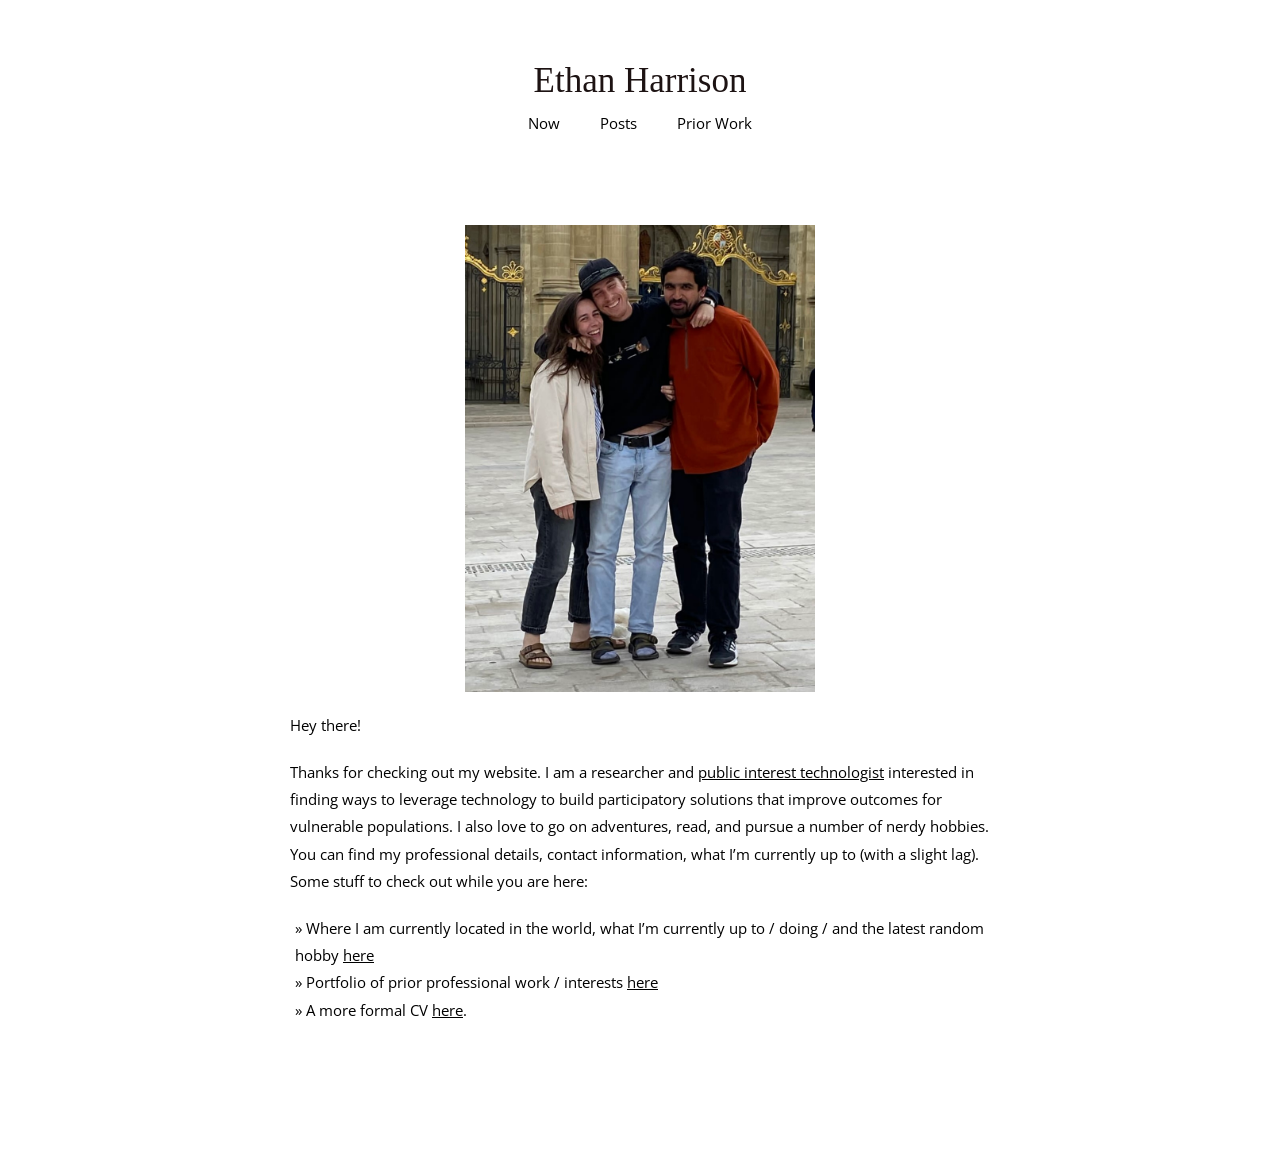
==== docs/index.html @ 20c3bcd4 "removed relative url" ====
<!DOCTYPE html>
<html lang="en">
  <head>
    <link rel="stylesheet" href="ethan-harris0n.github.io/css/style.css">
    <meta charset="utf-8">
    <meta name="HandheldFriendly" content="True">
    <meta name="MobileOptimized" content="320">
    <meta name="viewport" content="width=device-width, initial-scale=1.0">
    <meta name="referrer" content="no-referrer">
    <meta name="description" content="">

    
      <link href="https://fonts.googleapis.com/css?family=Open+Sans:400|Old+Standard+TT:400&display=swap" rel="stylesheet" media="print" type="text/css" onload="this.media='all'">
    

    <title>
      
      
          
      
    </title>
    <link rel="canonical" href="ethan-harris0n.github.io/">

    <style>
  * {
    border:0;
    font:inherit;
    font-size:100%;
    vertical-align:baseline;
    margin:0;
    padding:0;
    color: black;
    text-decoration-skip: ink;
  }

  body {
    font-family:'Open Sans', 'Myriad Pro', Myriad, sans-serif;
    font-size:17px;
    line-height:160%;
    color:#1d1313;
    max-width:700px;
    margin:auto;
  }

  p {
    margin: 20px 0;
  }

  a img {
    border:none;
  }

  img {
    margin: 10px auto 10px auto;
    max-width: 100%;
    display: block;
  }

  .left-justify { float: left; }
  .right-justify { float:right; }

  pre, code {
    font: 12px Consolas, "Liberation Mono", Menlo, Courier, monospace;
    background-color: #f7f7f7;
  }

  code {
    font-size: 12px;
    padding: 4px;
  }

  pre {
    margin-top: 0;
    margin-bottom: 16px;
    word-wrap: normal;
    padding: 16px;
    overflow: auto;
    font-size: 85%;
    line-height: 1.45;
  }

  pre>code {
    padding: 0;
    margin: 0;
    font-size: 100%;
    word-break: normal;
    white-space: pre;
    background: transparent;
    border: 0;
  }

  pre code {
    display: inline;
    padding: 0;
    margin: 0;
    overflow: visible;
    line-height: inherit;
    word-wrap: normal;
    background-color: transparent;
    border: 0;
  }

  pre code::before,
  pre code::after {
    content: normal;
  }

  em,q,em,dfn {
    font-style:italic;
  }

  .sans,html .gist .gist-file .gist-meta {
    font-family:"Open Sans","Myriad Pro",Myriad,sans-serif;
  }

  .mono,pre,code,tt,p code,li code {
    font-family:Menlo,Monaco,"Andale Mono","lucida console","Courier New",monospace;
  }

  .heading,.serif,h1,h2,h3 {
    font-family:"Old Standard TT",serif;
  }

  strong {
    font-weight:600;
  }

  q:before {
    content:"\201C";
  }

  q:after {
    content:"\201D";
  }

  del,s {
    text-decoration:line-through;
  }

  blockquote {
    font-family:"Old Standard TT",serif;
    text-align:center;
    padding:50px;
  }

  blockquote p {
    display:inline-block;
    font-style:italic;
  }

  blockquote:before,blockquote:after {
    font-family:"Old Standard TT",serif;
    content:'\201C';
    font-size:35px;
    color:#403c3b;
  }

  blockquote:after {
    content:'\201D';
  }

  hr {
    width:40%;
    height: 1px;
    background:#403c3b;
    margin: 25px auto;
  }

  h1 {
    font-size:35px;
  }

  h2 {
    font-size:28px;
  }

  h3 {
    font-size:22px;
    margin-top:18px;
  }

  h1 a,h2 a,h3 a {
    text-decoration:none;
  }

  h1,h2 {
    margin-top:28px;
  }

  #sub-header, .date {
    color:#403c3b;
    font-size:13px;
  }

  #sub-header {
    margin: 0 4px;
  }

  #nav h1 a {
    font-size:35px;
    color:#1d1313;
    line-height:120%;
  }

  .posts_listing a,#nav a {
    text-decoration: none;
  }

  li {
    margin-left: 20px;
  }

  ul li {
    margin-left: 5px;
  }

  ul li {
    list-style-type: none;
  }
  ul li:before {
    content:"\00BB \0020";
  }

  #nav ul li:before, .posts_listing li:before {
    content:'';
    margin-right:0;
  }

  #content {
    text-align:left;
    width:100%;
    font-size:15px;
    padding:60px 0 80px;
  }

  #content h1,#content h2 {
    margin-bottom:5px;
  }

  #content h2 {
    font-size:25px;
  }

  #content .entry-content {
    margin-top:15px;
  }

  #content .date {
    margin-left:3px;
  }

  #content h1 {
    font-size:30px;
  }

  .highlight {
    margin: 10px 0;
  }

  .posts_listing {
    margin:0 0 50px;
  }

  .posts_listing li {
    margin:0 0 25px 15px;
  }

  .posts_listing li a:hover,#nav a:hover {
    text-decoration: underline;
  }

  #nav {
    text-align:center;
    position:static;
    margin-top:60px;
  }

  #nav ul {
    display: table;
    margin: 8px auto 0 auto;
  }

  #nav li {
    list-style-type:none;
    display:table-cell;
    font-size:15px;
    padding: 0 20px;
  }

  #links {
    display: flex;
    justify-content: space-between;
    margin: 50px 0 0 0;
  }

  #links :nth-child(1) {
    margin-right:0.5em;;
  }

  #links :nth-child(2) {
    margin-left:0.5em;;
  }

  #not-found {
    text-align: center;
  }

  #not-found a {
    font-family:"Old Standard TT",serif;
    font-size: 200px;
    text-decoration: none;
    display: inline-block;
    padding-top: 225px;
  }

  @media (max-width: 750px) {
    body {
      padding-left:20px;
      padding-right:20px;
    }

    #nav h1 a {
      font-size:28px;
    }

    #nav li {
      font-size:13px;
      padding: 0 15px;
    }

    #content {
      margin-top:0;
      padding-top:50px;
      font-size:14px;
    }

    #content h1 {
      font-size:25px;
    }

    #content h2 {
      font-size:22px;
    }

    .posts_listing li div {
      font-size:12px;
    }
  }

  @media (max-width: 400px) {
    body {
      padding-left:20px;
      padding-right:20px;
    }

    #nav h1 a {
      font-size:22px;
    }

    #nav li {
      font-size:12px;
      padding: 0 10px;
    }

    #content {
      margin-top:0;
      padding-top:20px;
      font-size:12px;
    }

    #content h1 {
      font-size:20px;
    }

    #content h2 {
      font-size:18px;
    }

    .posts_listing li div{
      font-size:12px;
    }
  }

  @media (prefers-color-scheme: dark) {
    *, #nav h1 a {
      color: #FDFDFD;
    }

    body {
      background: #121212;
    }

    pre, code {
      background-color: #262626;
    }

    #sub-header, .date {
      color: #BABABA;
    }

    hr {
      background: #EBEBEB;
    }
  }
</style>


    </head>

  <body>
    <section id=nav>
      <h1><a class="h-card" href="ethan-harris0n.github.io/">Ethan Harrison</a></h1>
      <ul>
        
          <li><a href="ethan-harris0n.github.io/now/now">Now</a></li>
        
          <li><a href="ethan-harris0n.github.io/posts/">Posts</a></li>
        
          <li><a href="ethan-harris0n.github.io/profoutput/outputs">Prior Work</a></li>
        
      </ul>
    </section>

    

<section id=content>
  <h1>  </h1>

  

  <div class="entry-content">
    <figure><img src="images/prof.jpg"
    alt="My Photo" width="350px">
</figure>

<p>Hey there!</p>
<p>Thanks for checking out my website. I am a researcher and <a href="https://public-interest-tech.com/">public interest technologist</a> interested in finding ways to leverage technology to build participatory solutions that improve outcomes for vulnerable populations. I also love to go on adventures, read, and pursue a number of nerdy hobbies. You can find my professional details, contact information, what I&rsquo;m currently up to (with a slight lag). Some stuff to check out while you are here:</p>
<ul>
<li>Where I am currently located in the world, what I&rsquo;m currently up to / doing / and the latest random hobby <a href="ethan-harris0n.github.io/now/now/">here</a></li>
<li>Portfolio of prior professional work / interests <a href="ethan-harris0n.github.io/profoutput/outputs/">here</a></li>
<li>A more formal CV <a href="https://www.dropbox.com/scl/fi/sp50qo2moyfsdn4t63ibf/CV_MIT_Recent.pdf?rlkey=4riqm06pphmp3b3miys3s2wqh&amp;dl=0">here</a>.</li>
</ul>

  </div>

  <div id=links>
    
    
  </div>
</section>
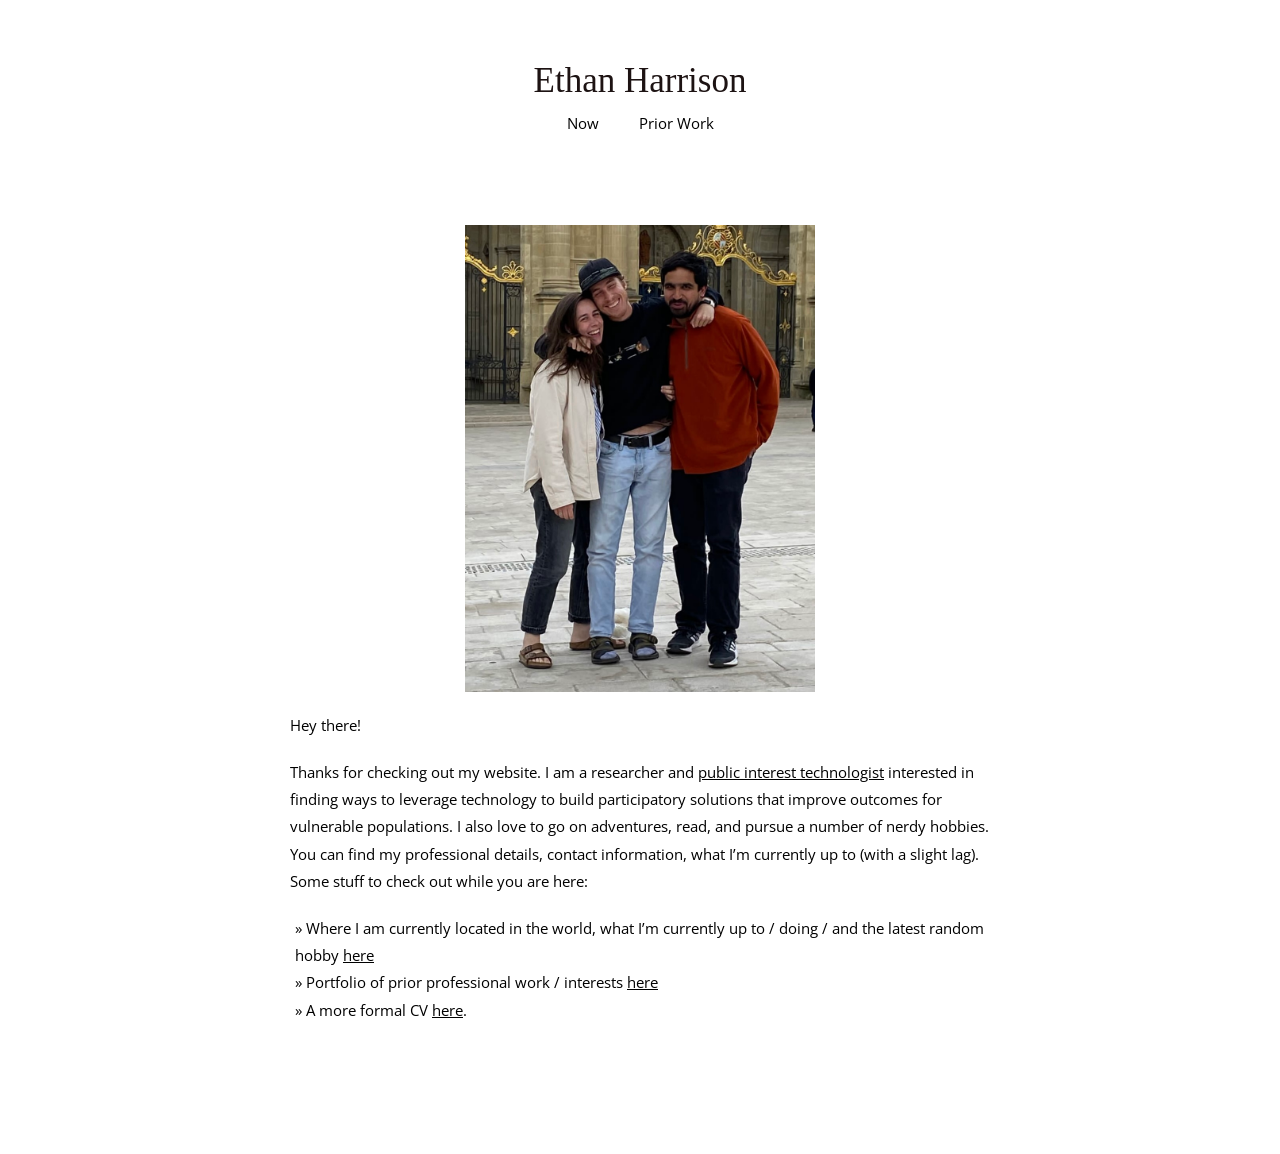
==== commit 979e573f: "removed posts folder to solve 404 issue for now" ====
--- a/docs/index.html
+++ b/docs/index.html
@@ -414,8 +414,6 @@
         
           <li><a href="ethan-harris0n.github.io/now/now">Now</a></li>
         
-          <li><a href="ethan-harris0n.github.io/posts/">Posts</a></li>
-        
           <li><a href="ethan-harris0n.github.io/profoutput/outputs">Prior Work</a></li>
         
       </ul>
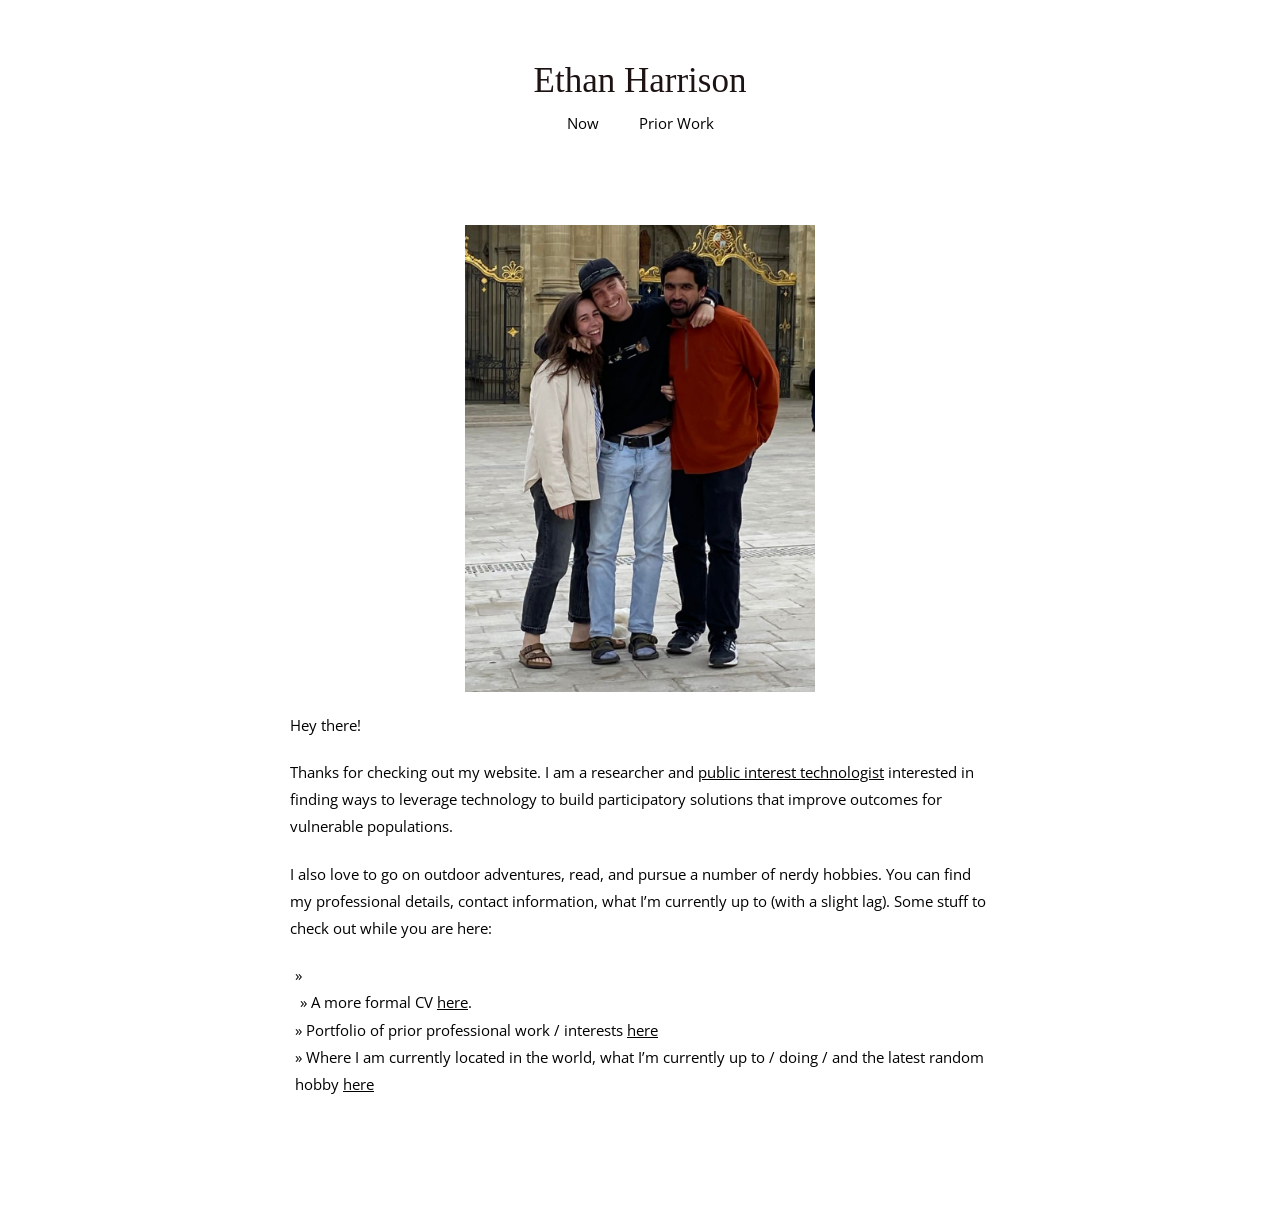
==== commit e731ca14: "Update target folder" ====
--- a/docs/index.html
+++ b/docs/index.html
@@ -1,7 +1,7 @@
 <!DOCTYPE html>
 <html lang="en">
-  <head>
-    <link rel="stylesheet" href="ethan-harris0n.github.io/css/style.css">
+  <head><script src="/livereload.js?mindelay=10&amp;v=2&amp;port=1313&amp;path=livereload" data-no-instant defer></script>
+    <link rel="stylesheet" href="http://localhost:1313/css/style.css">
     <meta charset="utf-8">
     <meta name="HandheldFriendly" content="True">
     <meta name="MobileOptimized" content="320">
@@ -19,7 +19,7 @@
           
       
     </title>
-    <link rel="canonical" href="ethan-harris0n.github.io/">
+    <link rel="canonical" href="http://localhost:1313/">
 
     <style>
   * {
@@ -409,12 +409,12 @@
 
   <body>
     <section id=nav>
-      <h1><a class="h-card" href="ethan-harris0n.github.io/">Ethan Harrison</a></h1>
+      <h1><a class="h-card" href="http://localhost:1313/">Ethan Harrison</a></h1>
       <ul>
         
-          <li><a href="ethan-harris0n.github.io/now/now">Now</a></li>
+          <li><a href="http://localhost:1313/now/now/">Now</a></li>
         
-          <li><a href="ethan-harris0n.github.io/profoutput/outputs">Prior Work</a></li>
+          <li><a href="http://localhost:1313/profoutput/outputs/">Prior Work</a></li>
         
       </ul>
     </section>
@@ -432,11 +432,16 @@
 </figure>
 
 <p>Hey there!</p>
-<p>Thanks for checking out my website. I am a researcher and <a href="https://public-interest-tech.com/">public interest technologist</a> interested in finding ways to leverage technology to build participatory solutions that improve outcomes for vulnerable populations. I also love to go on adventures, read, and pursue a number of nerdy hobbies. You can find my professional details, contact information, what I&rsquo;m currently up to (with a slight lag). Some stuff to check out while you are here:</p>
+<p>Thanks for checking out my website. I am a researcher and <a href="https://public-interest-tech.com/">public interest technologist</a> interested in finding ways to leverage technology to build participatory solutions that improve outcomes for vulnerable populations.</p>
+<p>I also love to go on outdoor adventures, read, and pursue a number of nerdy hobbies. You can find my professional details, contact information, what I&rsquo;m currently up to (with a slight lag). Some stuff to check out while you are here:</p>
 <ul>
-<li>Where I am currently located in the world, what I&rsquo;m currently up to / doing / and the latest random hobby <a href="ethan-harris0n.github.io/now/now/">here</a></li>
-<li>Portfolio of prior professional work / interests <a href="ethan-harris0n.github.io/profoutput/outputs/">here</a></li>
+<li>
+<ul>
 <li>A more formal CV <a href="https://www.dropbox.com/scl/fi/sp50qo2moyfsdn4t63ibf/CV_MIT_Recent.pdf?rlkey=4riqm06pphmp3b3miys3s2wqh&amp;dl=0">here</a>.</li>
+</ul>
+</li>
+<li>Portfolio of prior professional work / interests <a href="http://localhost:1313/profoutput/outputs/">here</a></li>
+<li>Where I am currently located in the world, what I&rsquo;m currently up to / doing / and the latest random hobby <a href="http://localhost:1313/now/now/">here</a></li>
 </ul>
 
   </div>
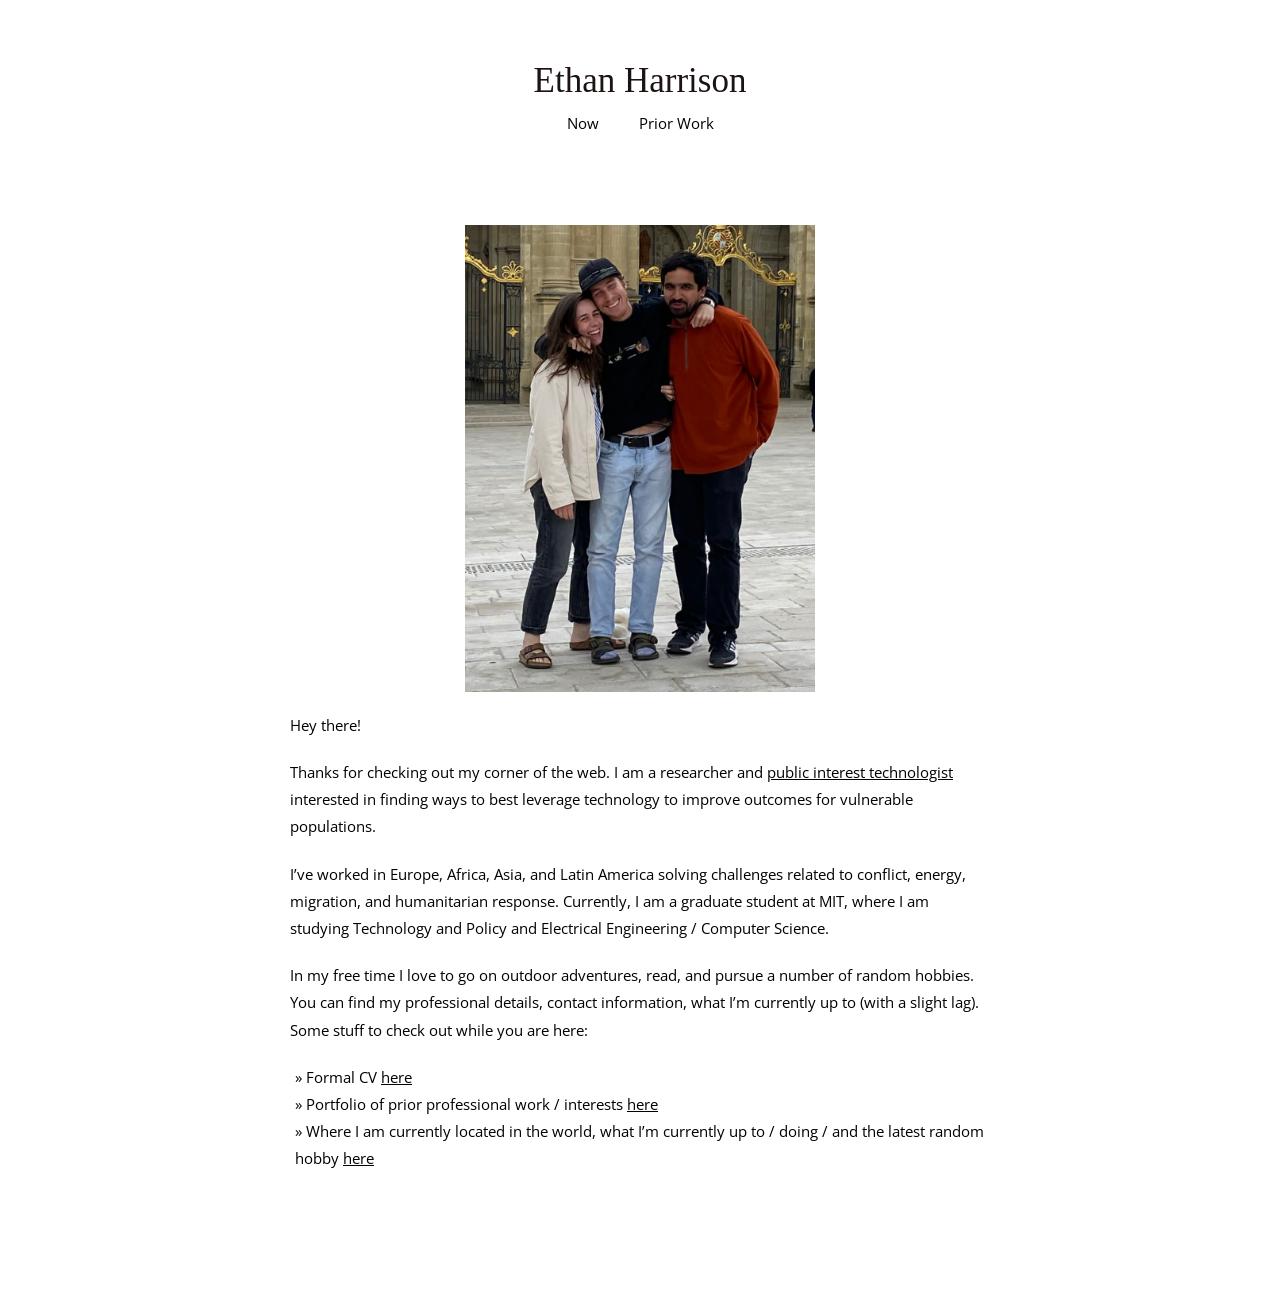
==== commit 5ff3a899: "Update target folder" ====
--- a/docs/index.html
+++ b/docs/index.html
@@ -1,7 +1,7 @@
 <!DOCTYPE html>
 <html lang="en">
-  <head><script src="/livereload.js?mindelay=10&amp;v=2&amp;port=1313&amp;path=livereload" data-no-instant defer></script>
-    <link rel="stylesheet" href="http://localhost:1313/css/style.css">
+  <head>
+    <link rel="stylesheet" href="https://ethan-harris0n.github.io/css/style.css">
     <meta charset="utf-8">
     <meta name="HandheldFriendly" content="True">
     <meta name="MobileOptimized" content="320">
@@ -19,7 +19,7 @@
           
       
     </title>
-    <link rel="canonical" href="http://localhost:1313/">
+    <link rel="canonical" href="https://ethan-harris0n.github.io/">
 
     <style>
   * {
@@ -409,12 +409,12 @@
 
   <body>
     <section id=nav>
-      <h1><a class="h-card" href="http://localhost:1313/">Ethan Harrison</a></h1>
+      <h1><a class="h-card" href="https://ethan-harris0n.github.io/">Ethan Harrison</a></h1>
       <ul>
         
-          <li><a href="http://localhost:1313/now/now/">Now</a></li>
+          <li><a href="https://ethan-harris0n.github.io/now/now/">Now</a></li>
         
-          <li><a href="http://localhost:1313/profoutput/outputs/">Prior Work</a></li>
+          <li><a href="https://ethan-harris0n.github.io/profoutput/outputs/">Prior Work</a></li>
         
       </ul>
     </section>
@@ -432,16 +432,13 @@
 </figure>
 
 <p>Hey there!</p>
-<p>Thanks for checking out my website. I am a researcher and <a href="https://public-interest-tech.com/">public interest technologist</a> interested in finding ways to leverage technology to build participatory solutions that improve outcomes for vulnerable populations.</p>
-<p>I also love to go on outdoor adventures, read, and pursue a number of nerdy hobbies. You can find my professional details, contact information, what I&rsquo;m currently up to (with a slight lag). Some stuff to check out while you are here:</p>
+<p>Thanks for checking out my corner of the web. I am a researcher and <a href="https://public-interest-tech.com/">public interest technologist</a> interested in finding ways to best leverage technology to improve outcomes for vulnerable populations.</p>
+<p>I&rsquo;ve worked in Europe, Africa, Asia, and Latin America solving challenges related to conflict, energy, migration, and humanitarian response. Currently, I am a graduate student at MIT, where I am studying Technology and Policy and Electrical Engineering / Computer Science.</p>
+<p>In my free time I love to go on outdoor adventures, read, and pursue a number of random hobbies. You can find my professional details, contact information, what I&rsquo;m currently up to (with a slight lag). Some stuff to check out while you are here:</p>
 <ul>
-<li>
-<ul>
-<li>A more formal CV <a href="https://www.dropbox.com/scl/fi/sp50qo2moyfsdn4t63ibf/CV_MIT_Recent.pdf?rlkey=4riqm06pphmp3b3miys3s2wqh&amp;dl=0">here</a>.</li>
-</ul>
-</li>
-<li>Portfolio of prior professional work / interests <a href="http://localhost:1313/profoutput/outputs/">here</a></li>
-<li>Where I am currently located in the world, what I&rsquo;m currently up to / doing / and the latest random hobby <a href="http://localhost:1313/now/now/">here</a></li>
+<li>Formal CV <a href="https://www.dropbox.com/scl/fi/sp50qo2moyfsdn4t63ibf/CV_MIT_Recent.pdf?rlkey=4riqm06pphmp3b3miys3s2wqh&amp;dl=0">here</a></li>
+<li>Portfolio of prior professional work / interests <a href="https://ethan-harris0n.github.io/profoutput/outputs/">here</a></li>
+<li>Where I am currently located in the world, what I&rsquo;m currently up to / doing / and the latest random hobby <a href="https://ethan-harris0n.github.io/now/now/">here</a></li>
 </ul>
 
   </div>
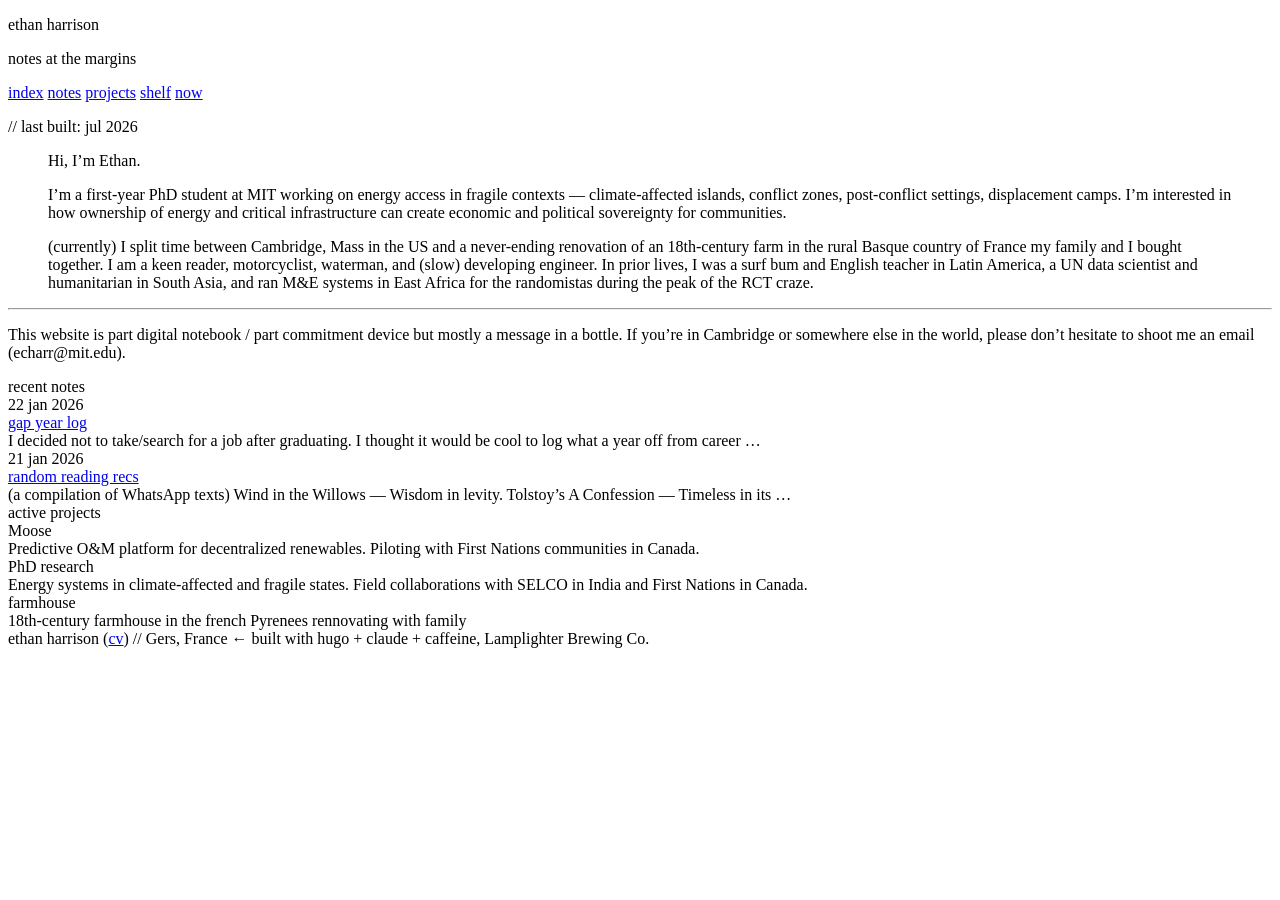
==== commit 8c71f3f0: "deploy: notes at the margins v1" ====
--- a/docs/index.html
+++ b/docs/index.html
@@ -1,454 +1,107 @@
 <!DOCTYPE html>
-<html lang="en">
-  <head>
-    <link rel="stylesheet" href="https://ethan-harris0n.github.io/css/style.css">
-    <meta charset="utf-8">
-    <meta name="HandheldFriendly" content="True">
-    <meta name="MobileOptimized" content="320">
-    <meta name="viewport" content="width=device-width, initial-scale=1.0">
-    <meta name="referrer" content="no-referrer">
-    <meta name="description" content="">
+<html lang="en-us">
+<head>
+	<meta name="generator" content="Hugo 0.151.0">
+  <meta charset="UTF-8">
+  <meta name="viewport" content="width=device-width, initial-scale=1.0">
+  <title>ethan harrison</title>
+  <link rel="preconnect" href="https://fonts.googleapis.com">
+  <link rel="preconnect" href="https://fonts.gstatic.com" crossorigin>
+  <link href="https://fonts.googleapis.com/css2?family=IBM+Plex+Mono:ital,wght@0,400;0,500;1,400&family=Lora:ital,wght@0,400;1,400&display=swap" rel="stylesheet">
+  <link rel="stylesheet" href="https://ethan-harris0n.github.io/css/style.css">
+  <link rel="stylesheet" href="https://ethan-harris0n.github.io/css/custom.css">
+  <link rel="alternate" type="application/rss+xml" href="https://ethan-harris0n.github.io/index.xml" title="ethan harrison">
+  
+</head>
+<body>
+  <div class="nb">
+    <header class="nb-header">
+      <p class="nb-name">ethan harrison</p>
+      <p class="nb-tagline">notes at the margins</p>
+      <nav class="nb-nav">
+        <a href="/" class="active">index</a>
+        
+        <a href="/notes/">notes</a>
+        
+        <a href="/projects/">projects</a>
+        
+        <a href="/shelf/">shelf</a>
+        
+        <a href="/now/">now</a>
+        
+      </nav>
+    </header>
 
-    
-      <link href="https://fonts.googleapis.com/css?family=Open+Sans:400|Old+Standard+TT:400&display=swap" rel="stylesheet" media="print" type="text/css" onload="this.media='all'">
-    
+    <main>
+      
 
-    <title>
-      
-      
-          
-      
-    </title>
-    <link rel="canonical" href="https://ethan-harris0n.github.io/">
+<p class="nb-date-stamp">// last built: jul 2026</p>
 
-    <style>
-  * {
-    border:0;
-    font:inherit;
-    font-size:100%;
-    vertical-align:baseline;
-    margin:0;
-    padding:0;
-    color: black;
-    text-decoration-skip: ink;
-  }
-
-  body {
-    font-family:'Open Sans', 'Myriad Pro', Myriad, sans-serif;
-    font-size:17px;
-    line-height:160%;
-    color:#1d1313;
-    max-width:700px;
-    margin:auto;
-  }
-
-  p {
-    margin: 20px 0;
-  }
-
-  a img {
-    border:none;
-  }
-
-  img {
-    margin: 10px auto 10px auto;
-    max-width: 100%;
-    display: block;
-  }
-
-  .left-justify { float: left; }
-  .right-justify { float:right; }
-
-  pre, code {
-    font: 12px Consolas, "Liberation Mono", Menlo, Courier, monospace;
-    background-color: #f7f7f7;
-  }
-
-  code {
-    font-size: 12px;
-    padding: 4px;
-  }
-
-  pre {
-    margin-top: 0;
-    margin-bottom: 16px;
-    word-wrap: normal;
-    padding: 16px;
-    overflow: auto;
-    font-size: 85%;
-    line-height: 1.45;
-  }
-
-  pre>code {
-    padding: 0;
-    margin: 0;
-    font-size: 100%;
-    word-break: normal;
-    white-space: pre;
-    background: transparent;
-    border: 0;
-  }
-
-  pre code {
-    display: inline;
-    padding: 0;
-    margin: 0;
-    overflow: visible;
-    line-height: inherit;
-    word-wrap: normal;
-    background-color: transparent;
-    border: 0;
-  }
-
-  pre code::before,
-  pre code::after {
-    content: normal;
-  }
-
-  em,q,em,dfn {
-    font-style:italic;
-  }
-
-  .sans,html .gist .gist-file .gist-meta {
-    font-family:"Open Sans","Myriad Pro",Myriad,sans-serif;
-  }
-
-  .mono,pre,code,tt,p code,li code {
-    font-family:Menlo,Monaco,"Andale Mono","lucida console","Courier New",monospace;
-  }
-
-  .heading,.serif,h1,h2,h3 {
-    font-family:"Old Standard TT",serif;
-  }
-
-  strong {
-    font-weight:600;
-  }
-
-  q:before {
-    content:"\201C";
-  }
-
-  q:after {
-    content:"\201D";
-  }
-
-  del,s {
-    text-decoration:line-through;
-  }
-
-  blockquote {
-    font-family:"Old Standard TT",serif;
-    text-align:center;
-    padding:50px;
-  }
-
-  blockquote p {
-    display:inline-block;
-    font-style:italic;
-  }
-
-  blockquote:before,blockquote:after {
-    font-family:"Old Standard TT",serif;
-    content:'\201C';
-    font-size:35px;
-    color:#403c3b;
-  }
-
-  blockquote:after {
-    content:'\201D';
-  }
-
-  hr {
-    width:40%;
-    height: 1px;
-    background:#403c3b;
-    margin: 25px auto;
-  }
-
-  h1 {
-    font-size:35px;
-  }
-
-  h2 {
-    font-size:28px;
-  }
-
-  h3 {
-    font-size:22px;
-    margin-top:18px;
-  }
-
-  h1 a,h2 a,h3 a {
-    text-decoration:none;
-  }
-
-  h1,h2 {
-    margin-top:28px;
-  }
-
-  #sub-header, .date {
-    color:#403c3b;
-    font-size:13px;
-  }
-
-  #sub-header {
-    margin: 0 4px;
-  }
-
-  #nav h1 a {
-    font-size:35px;
-    color:#1d1313;
-    line-height:120%;
-  }
-
-  .posts_listing a,#nav a {
-    text-decoration: none;
-  }
-
-  li {
-    margin-left: 20px;
-  }
-
-  ul li {
-    margin-left: 5px;
-  }
-
-  ul li {
-    list-style-type: none;
-  }
-  ul li:before {
-    content:"\00BB \0020";
-  }
-
-  #nav ul li:before, .posts_listing li:before {
-    content:'';
-    margin-right:0;
-  }
-
-  #content {
-    text-align:left;
-    width:100%;
-    font-size:15px;
-    padding:60px 0 80px;
-  }
-
-  #content h1,#content h2 {
-    margin-bottom:5px;
-  }
-
-  #content h2 {
-    font-size:25px;
-  }
-
-  #content .entry-content {
-    margin-top:15px;
-  }
-
-  #content .date {
-    margin-left:3px;
-  }
-
-  #content h1 {
-    font-size:30px;
-  }
-
-  .highlight {
-    margin: 10px 0;
-  }
-
-  .posts_listing {
-    margin:0 0 50px;
-  }
-
-  .posts_listing li {
-    margin:0 0 25px 15px;
-  }
-
-  .posts_listing li a:hover,#nav a:hover {
-    text-decoration: underline;
-  }
-
-  #nav {
-    text-align:center;
-    position:static;
-    margin-top:60px;
-  }
-
-  #nav ul {
-    display: table;
-    margin: 8px auto 0 auto;
-  }
-
-  #nav li {
-    list-style-type:none;
-    display:table-cell;
-    font-size:15px;
-    padding: 0 20px;
-  }
-
-  #links {
-    display: flex;
-    justify-content: space-between;
-    margin: 50px 0 0 0;
-  }
-
-  #links :nth-child(1) {
-    margin-right:0.5em;;
-  }
-
-  #links :nth-child(2) {
-    margin-left:0.5em;;
-  }
-
-  #not-found {
-    text-align: center;
-  }
-
-  #not-found a {
-    font-family:"Old Standard TT",serif;
-    font-size: 200px;
-    text-decoration: none;
-    display: inline-block;
-    padding-top: 225px;
-  }
-
-  @media (max-width: 750px) {
-    body {
-      padding-left:20px;
-      padding-right:20px;
-    }
-
-    #nav h1 a {
-      font-size:28px;
-    }
-
-    #nav li {
-      font-size:13px;
-      padding: 0 15px;
-    }
-
-    #content {
-      margin-top:0;
-      padding-top:50px;
-      font-size:14px;
-    }
-
-    #content h1 {
-      font-size:25px;
-    }
-
-    #content h2 {
-      font-size:22px;
-    }
-
-    .posts_listing li div {
-      font-size:12px;
-    }
-  }
-
-  @media (max-width: 400px) {
-    body {
-      padding-left:20px;
-      padding-right:20px;
-    }
-
-    #nav h1 a {
-      font-size:22px;
-    }
-
-    #nav li {
-      font-size:12px;
-      padding: 0 10px;
-    }
-
-    #content {
-      margin-top:0;
-      padding-top:20px;
-      font-size:12px;
-    }
-
-    #content h1 {
-      font-size:20px;
-    }
-
-    #content h2 {
-      font-size:18px;
-    }
-
-    .posts_listing li div{
-      font-size:12px;
-    }
-  }
-
-  @media (prefers-color-scheme: dark) {
-    *, #nav h1 a {
-      color: #FDFDFD;
-    }
-
-    body {
-      background: #121212;
-    }
-
-    pre, code {
-      background-color: #262626;
-    }
-
-    #sub-header, .date {
-      color: #BABABA;
-    }
-
-    hr {
-      background: #EBEBEB;
-    }
-  }
-</style>
-
-
-    </head>
-
-  <body>
-    <section id=nav>
-      <h1><a class="h-card" href="https://ethan-harris0n.github.io/">Ethan Harrison</a></h1>
-      <ul>
-        
-          <li><a href="https://ethan-harris0n.github.io/now/now/">Now</a></li>
-        
-          <li><a href="https://ethan-harris0n.github.io/profoutput/outputs/">Prior Work</a></li>
-        
-      </ul>
-    </section>
-
-    
-
-<section id=content>
-  <h1>  </h1>
-
-  
-
-  <div class="entry-content">
-    <figure><img src="images/prof.jpg"
-    alt="My Photo" width="350px">
-</figure>
-
-<p>Hey there!</p>
-<p>Thanks for checking out my corner of the web. I am a researcher and <a href="https://public-interest-tech.com/">public interest technologist</a> interested in finding ways to best leverage technology to improve outcomes for vulnerable populations.</p>
-<p>I&rsquo;ve worked in Europe, Africa, Asia, and Latin America solving challenges related to conflict, energy, migration, and humanitarian response. Currently, I am a graduate student at MIT, where I am studying Technology and Policy and Electrical Engineering / Computer Science.</p>
-<p>In my free time I love to go on outdoor adventures, read, and pursue a number of random hobbies. You can find my professional details, contact information, what I&rsquo;m currently up to (with a slight lag). Some stuff to check out while you are here:</p>
-<ul>
-<li>Formal CV <a href="https://www.dropbox.com/scl/fi/sp50qo2moyfsdn4t63ibf/CV_MIT_Recent.pdf?rlkey=4riqm06pphmp3b3miys3s2wqh&amp;dl=0">here</a></li>
-<li>Portfolio of prior professional work / interests <a href="https://ethan-harris0n.github.io/profoutput/outputs/">here</a></li>
-<li>Where I am currently located in the world, what I&rsquo;m currently up to / doing / and the latest random hobby <a href="https://ethan-harris0n.github.io/now/now/">here</a></li>
-</ul>
-
-  </div>
-
-  <div id=links>
-    
-    
-  </div>
-</section>
+<div class="nb-bio nb-prose"><blockquote>
+<p>Hi, I&rsquo;m Ethan.</p>
+<p>I&rsquo;m a first-year PhD student at MIT working on energy access in fragile contexts — climate-affected islands, conflict zones, post-conflict settings, displacement camps. I&rsquo;m interested in how ownership of energy and critical infrastructure can create economic and political sovereignty for communities.</p>
+<p>(currently) I split time between Cambridge, Mass in the US and a never-ending renovation of an 18th-century farm in the rural Basque country of France my family and I bought together. I am a keen reader, motorcyclist, waterman, and (slow) developing engineer. In prior lives, I was a surf bum and English teacher in Latin America, a UN data scientist and humanitarian in South Asia, and ran M&amp;E systems in East Africa for the randomistas during the peak of the RCT craze.</p></blockquote>
+<hr>
+<p>This website is part digital notebook / part commitment device but mostly a message in a bottle. If you&rsquo;re in Cambridge or somewhere else in the world, please don&rsquo;t hesitate to shoot me an email (echarr@mit.edu).</p>
+</div>
 
 
 
 
+<div class="nb-section-label">recent notes</div>
+
+<div class="nb-entry">
+  <div class="nb-entry-meta">22 jan 2026</div>
+  
+  <div class="nb-entry-title"><a href="https://ethan-harris0n.github.io/notes/gap-year-log/">gap year log</a></div>
+  
+  <div class="nb-entry-body">I decided not to take/search for a job after graduating. I thought it would be cool to log what a year off from career …</div>
+  
+</div>
+
+<div class="nb-entry">
+  <div class="nb-entry-meta">21 jan 2026</div>
+  
+  <div class="nb-entry-title"><a href="https://ethan-harris0n.github.io/notes/random-reading-recs/">random reading recs</a></div>
+  
+  <div class="nb-entry-body">(a compilation of WhatsApp texts)
+Wind in the Willows — Wisdom in levity. Tolstoy&rsquo;s A Confession — Timeless in its …</div>
+  
+</div>
+
+
+
+
+
+
+<div class="nb-section-label">active projects</div>
+<div class="nb-projects">
+  
+  <div class="nb-project">
+    <div class="nb-project-title">Moose</div>
+    <div class="nb-project-desc">Predictive O&amp;M platform for decentralized renewables. Piloting with First Nations communities in Canada.</div>
+  </div>
+  
+  <div class="nb-project">
+    <div class="nb-project-title">PhD research</div>
+    <div class="nb-project-desc">Energy systems in climate-affected and fragile states. Field collaborations with SELCO in India and First Nations in Canada.</div>
+  </div>
+  
+  <div class="nb-project">
+    <div class="nb-project-title">farmhouse</div>
+    <div class="nb-project-desc">18th-century farmhouse in the french Pyrenees rennovating with family</div>
+  </div>
+  
+</div>
+
+
+
+    </main>
+
+    <footer class="nb-footer">
+      <span>ethan harrison (<a href="/cv/">cv</a>) // Gers, France</span>
+      <span>← built with hugo &#43; claude &#43; caffeine, Lamplighter Brewing Co.</span>
+    </footer>
+  </div>
+</body>
+</html>
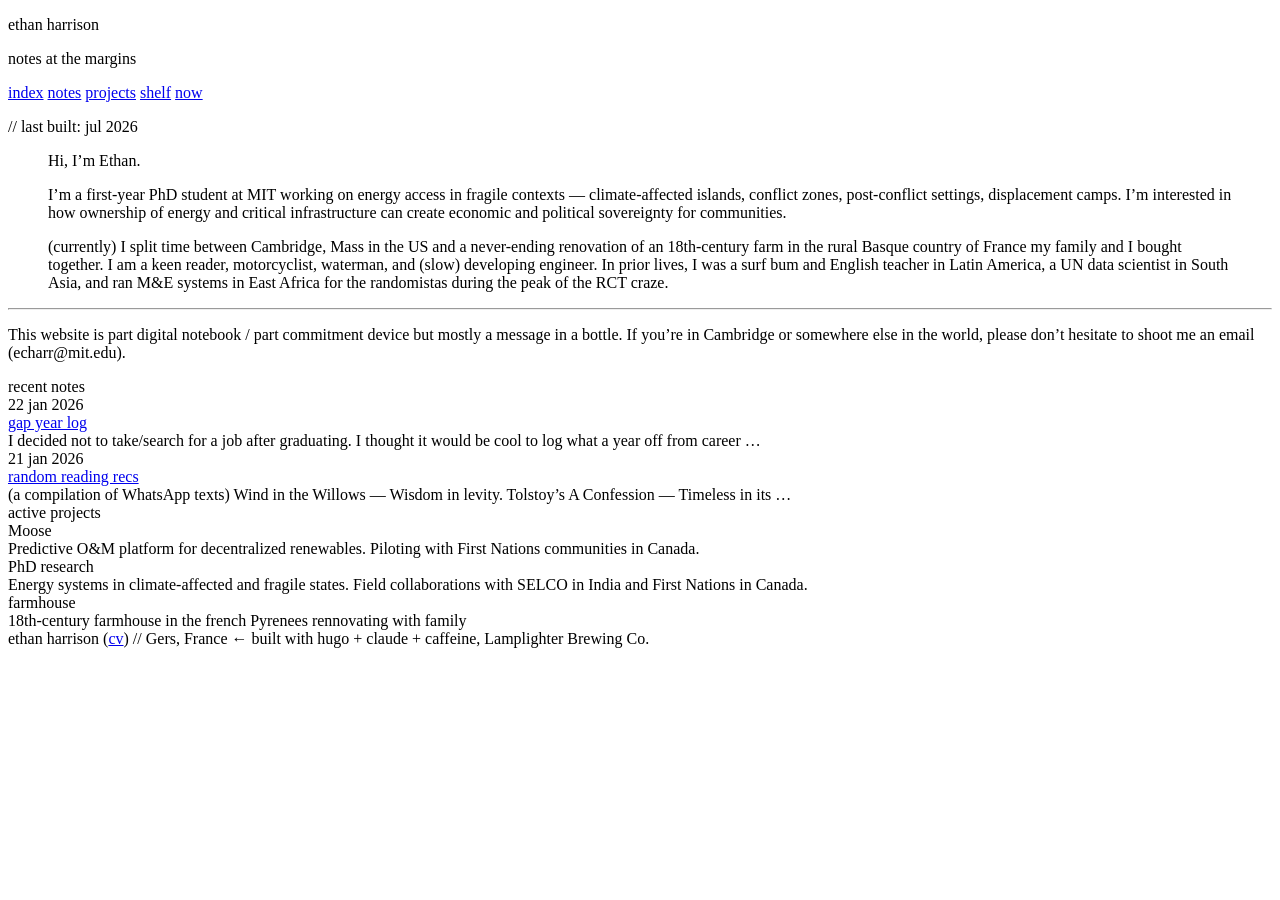
==== commit ab397e95: "deploy: update index, now, reading recs" ====
--- a/docs/index.html
+++ b/docs/index.html
@@ -40,7 +40,7 @@
 <div class="nb-bio nb-prose"><blockquote>
 <p>Hi, I&rsquo;m Ethan.</p>
 <p>I&rsquo;m a first-year PhD student at MIT working on energy access in fragile contexts — climate-affected islands, conflict zones, post-conflict settings, displacement camps. I&rsquo;m interested in how ownership of energy and critical infrastructure can create economic and political sovereignty for communities.</p>
-<p>(currently) I split time between Cambridge, Mass in the US and a never-ending renovation of an 18th-century farm in the rural Basque country of France my family and I bought together. I am a keen reader, motorcyclist, waterman, and (slow) developing engineer. In prior lives, I was a surf bum and English teacher in Latin America, a UN data scientist and humanitarian in South Asia, and ran M&amp;E systems in East Africa for the randomistas during the peak of the RCT craze.</p></blockquote>
+<p>(currently) I split time between Cambridge, Mass in the US and a never-ending renovation of an 18th-century farm in the rural Basque country of France my family and I bought together. I am a keen reader, motorcyclist, waterman, and (slow) developing engineer. In prior lives, I was a surf bum and English teacher in Latin America, a UN data scientist in South Asia, and ran M&amp;E systems in East Africa for the randomistas during the peak of the RCT craze.</p></blockquote>
 <hr>
 <p>This website is part digital notebook / part commitment device but mostly a message in a bottle. If you&rsquo;re in Cambridge or somewhere else in the world, please don&rsquo;t hesitate to shoot me an email (echarr@mit.edu).</p>
 </div>
